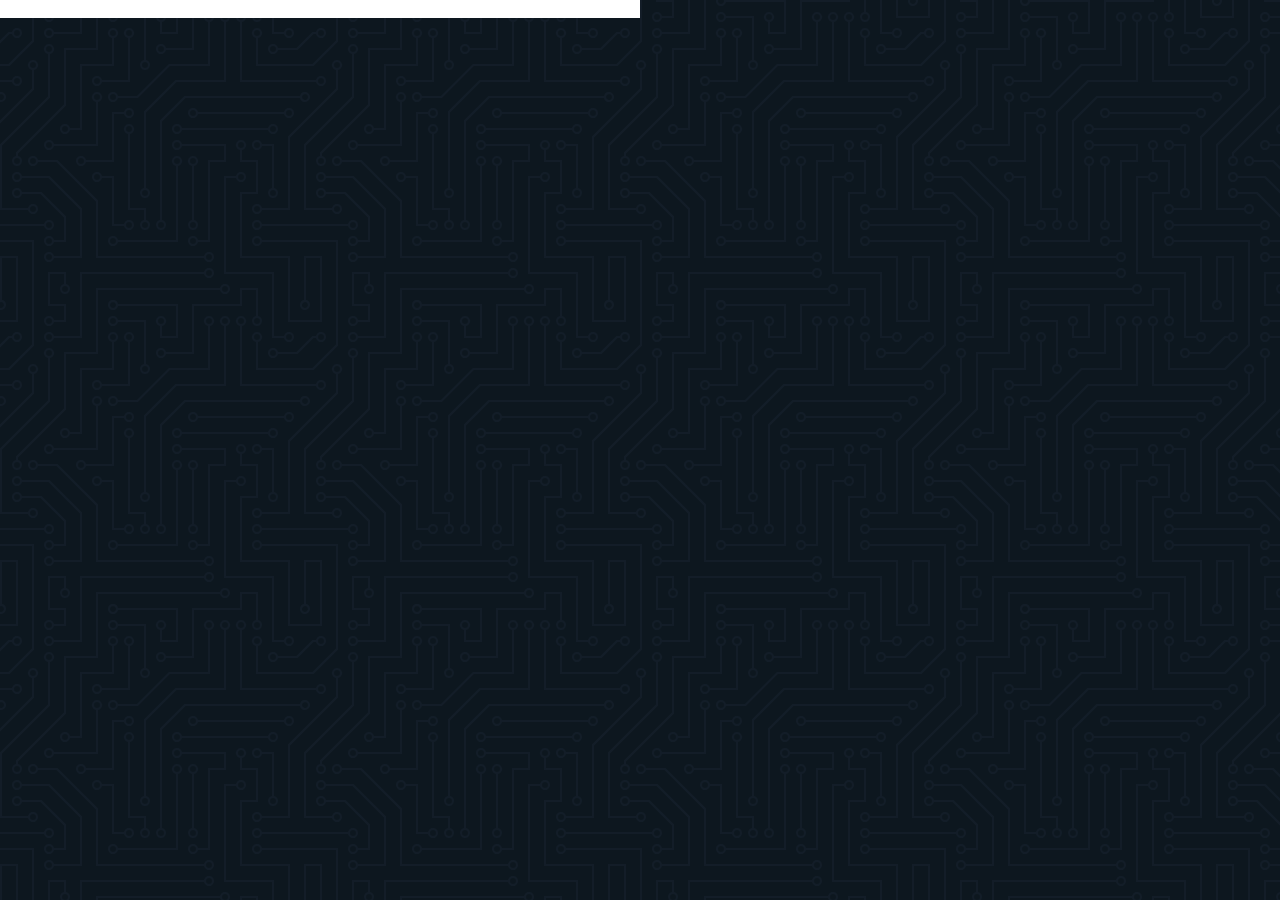
==== Register.html @ 9630e245 "New Update" ====
<!DOCTYPE html>
<html lang="en">

<head>
    <meta charset="UTF-8">
    <meta name="viewport" content="width=device-width, initial-scale=1.0">
    <link rel="stylesheet" href="/Style/form.css">
    <title>Document</title>
</head>

<body>

    <div class="from_main">
        <div class="from_box">aditya</div>
    </div>


</body>

</html>
---- Style/form.css ----
@import url('https://fonts.googleapis.com/css2?family=Poppins:wght@400;600;700&display=swap');

/*------------------------Font---------------------------------*/


/*------------------------slide menu header section ------------------------------------*/

* {
    margin: 0;
    padding: 0;
    user-select: none;
}

body {
    flex-direction: column;
    display: flex;
    height: 100%;
    width: 100%;
    overflow-x: hidden;
    background-color: #0d171f;
    background-image: url("data:image/svg+xml,%3Csvg xmlns='http://www.w3.org/2000/svg' viewBox='0 0 304 304' width='304' height='304'%3E%3Cpath fill='%2315202c' fill-opacity='0.73' d='M44.1 224a5 5 0 1 1 0 2H0v-2h44.1zm160 48a5 5 0 1 1 0 2H82v-2h122.1zm57.8-46a5 5 0 1 1 0-2H304v2h-42.1zm0 16a5 5 0 1 1 0-2H304v2h-42.1zm6.2-114a5 5 0 1 1 0 2h-86.2a5 5 0 1 1 0-2h86.2zm-256-48a5 5 0 1 1 0 2H0v-2h12.1zm185.8 34a5 5 0 1 1 0-2h86.2a5 5 0 1 1 0 2h-86.2zM258 12.1a5 5 0 1 1-2 0V0h2v12.1zm-64 208a5 5 0 1 1-2 0v-54.2a5 5 0 1 1 2 0v54.2zm48-198.2V80h62v2h-64V21.9a5 5 0 1 1 2 0zm16 16V64h46v2h-48V37.9a5 5 0 1 1 2 0zm-128 96V208h16v12.1a5 5 0 1 1-2 0V210h-16v-76.1a5 5 0 1 1 2 0zm-5.9-21.9a5 5 0 1 1 0 2H114v48H85.9a5 5 0 1 1 0-2H112v-48h12.1zm-6.2 130a5 5 0 1 1 0-2H176v-74.1a5 5 0 1 1 2 0V242h-60.1zm-16-64a5 5 0 1 1 0-2H114v48h10.1a5 5 0 1 1 0 2H112v-48h-10.1zM66 284.1a5 5 0 1 1-2 0V274H50v30h-2v-32h18v12.1zM236.1 176a5 5 0 1 1 0 2H226v94h48v32h-2v-30h-48v-98h12.1zm25.8-30a5 5 0 1 1 0-2H274v44.1a5 5 0 1 1-2 0V146h-10.1zm-64 96a5 5 0 1 1 0-2H208v-80h16v-14h-42.1a5 5 0 1 1 0-2H226v18h-16v80h-12.1zm86.2-210a5 5 0 1 1 0 2H272V0h2v32h10.1zM98 101.9V146H53.9a5 5 0 1 1 0-2H96v-42.1a5 5 0 1 1 2 0zM53.9 34a5 5 0 1 1 0-2H80V0h2v34H53.9zm60.1 3.9V66H82v64H69.9a5 5 0 1 1 0-2H80V64h32V37.9a5 5 0 1 1 2 0zM101.9 82a5 5 0 1 1 0-2H128V37.9a5 5 0 1 1 2 0V82h-28.1zm16-64a5 5 0 1 1 0-2H146v44.1a5 5 0 1 1-2 0V18h-26.1zm102.2 270a5 5 0 1 1 0 2H98v14h-2v-16h124.1zM242 149.9V160h16v34h-16v62h48v48h-2v-46h-48v-66h16v-30h-16v-12.1a5 5 0 1 1 2 0zM53.9 18a5 5 0 1 1 0-2H64V2H48V0h18v18H53.9zm112 32a5 5 0 1 1 0-2H192V0h50v2h-48v48h-28.1zm-48-48a5 5 0 0 1-9.8-2h2.07a3 3 0 1 0 5.66 0H178v34h-18V21.9a5 5 0 1 1 2 0V32h14V2h-58.1zm0 96a5 5 0 1 1 0-2H137l32-32h39V21.9a5 5 0 1 1 2 0V66h-40.17l-32 32H117.9zm28.1 90.1a5 5 0 1 1-2 0v-76.51L175.59 80H224V21.9a5 5 0 1 1 2 0V82h-49.59L146 112.41v75.69zm16 32a5 5 0 1 1-2 0v-99.51L184.59 96H300.1a5 5 0 0 1 3.9-3.9v2.07a3 3 0 0 0 0 5.66v2.07a5 5 0 0 1-3.9-3.9H185.41L162 121.41v98.69zm-144-64a5 5 0 1 1-2 0v-3.51l48-48V48h32V0h2v50H66v55.41l-48 48v2.69zM50 53.9v43.51l-48 48V208h26.1a5 5 0 1 1 0 2H0v-65.41l48-48V53.9a5 5 0 1 1 2 0zm-16 16V89.41l-34 34v-2.82l32-32V69.9a5 5 0 1 1 2 0zM12.1 32a5 5 0 1 1 0 2H9.41L0 43.41V40.6L8.59 32h3.51zm265.8 18a5 5 0 1 1 0-2h18.69l7.41-7.41v2.82L297.41 50H277.9zm-16 160a5 5 0 1 1 0-2H288v-71.41l16-16v2.82l-14 14V210h-28.1zm-208 32a5 5 0 1 1 0-2H64v-22.59L40.59 194H21.9a5 5 0 1 1 0-2H41.41L66 216.59V242H53.9zm150.2 14a5 5 0 1 1 0 2H96v-56.6L56.6 162H37.9a5 5 0 1 1 0-2h19.5L98 200.6V256h106.1zm-150.2 2a5 5 0 1 1 0-2H80v-46.59L48.59 178H21.9a5 5 0 1 1 0-2H49.41L82 208.59V258H53.9zM34 39.8v1.61L9.41 66H0v-2h8.59L32 40.59V0h2v39.8zM2 300.1a5 5 0 0 1 3.9 3.9H3.83A3 3 0 0 0 0 302.17V256h18v48h-2v-46H2v42.1zM34 241v63h-2v-62H0v-2h34v1zM17 18H0v-2h16V0h2v18h-1zm273-2h14v2h-16V0h2v16zm-32 273v15h-2v-14h-14v14h-2v-16h18v1zM0 92.1A5.02 5.02 0 0 1 6 97a5 5 0 0 1-6 4.9v-2.07a3 3 0 1 0 0-5.66V92.1zM80 272h2v32h-2v-32zm37.9 32h-2.07a3 3 0 0 0-5.66 0h-2.07a5 5 0 0 1 9.8 0zM5.9 0A5.02 5.02 0 0 1 0 5.9V3.83A3 3 0 0 0 3.83 0H5.9zm294.2 0h2.07A3 3 0 0 0 304 3.83V5.9a5 5 0 0 1-3.9-5.9zm3.9 300.1v2.07a3 3 0 0 0-1.83 1.83h-2.07a5 5 0 0 1 3.9-3.9zM97 100a3 3 0 1 0 0-6 3 3 0 0 0 0 6zm0-16a3 3 0 1 0 0-6 3 3 0 0 0 0 6zm16 16a3 3 0 1 0 0-6 3 3 0 0 0 0 6zm16 16a3 3 0 1 0 0-6 3 3 0 0 0 0 6zm0 16a3 3 0 1 0 0-6 3 3 0 0 0 0 6zm-48 32a3 3 0 1 0 0-6 3 3 0 0 0 0 6zm16 16a3 3 0 1 0 0-6 3 3 0 0 0 0 6zm32 48a3 3 0 1 0 0-6 3 3 0 0 0 0 6zm-16 16a3 3 0 1 0 0-6 3 3 0 0 0 0 6zm32-16a3 3 0 1 0 0-6 3 3 0 0 0 0 6zm0-32a3 3 0 1 0 0-6 3 3 0 0 0 0 6zm16 32a3 3 0 1 0 0-6 3 3 0 0 0 0 6zm32 16a3 3 0 1 0 0-6 3 3 0 0 0 0 6zm0-16a3 3 0 1 0 0-6 3 3 0 0 0 0 6zm-16-64a3 3 0 1 0 0-6 3 3 0 0 0 0 6zm16 0a3 3 0 1 0 0-6 3 3 0 0 0 0 6zm16 96a3 3 0 1 0 0-6 3 3 0 0 0 0 6zm0 16a3 3 0 1 0 0-6 3 3 0 0 0 0 6zm16 16a3 3 0 1 0 0-6 3 3 0 0 0 0 6zm16-144a3 3 0 1 0 0-6 3 3 0 0 0 0 6zm0 32a3 3 0 1 0 0-6 3 3 0 0 0 0 6zm16-32a3 3 0 1 0 0-6 3 3 0 0 0 0 6zm16-16a3 3 0 1 0 0-6 3 3 0 0 0 0 6zm-96 0a3 3 0 1 0 0-6 3 3 0 0 0 0 6zm0 16a3 3 0 1 0 0-6 3 3 0 0 0 0 6zm16-32a3 3 0 1 0 0-6 3 3 0 0 0 0 6zm96 0a3 3 0 1 0 0-6 3 3 0 0 0 0 6zm-16-64a3 3 0 1 0 0-6 3 3 0 0 0 0 6zm16-16a3 3 0 1 0 0-6 3 3 0 0 0 0 6zm-32 0a3 3 0 1 0 0-6 3 3 0 0 0 0 6zm0-16a3 3 0 1 0 0-6 3 3 0 0 0 0 6zm-16 0a3 3 0 1 0 0-6 3 3 0 0 0 0 6zm-16 0a3 3 0 1 0 0-6 3 3 0 0 0 0 6zm-16 0a3 3 0 1 0 0-6 3 3 0 0 0 0 6zM49 36a3 3 0 1 0 0-6 3 3 0 0 0 0 6zm-32 0a3 3 0 1 0 0-6 3 3 0 0 0 0 6zm32 16a3 3 0 1 0 0-6 3 3 0 0 0 0 6zM33 68a3 3 0 1 0 0-6 3 3 0 0 0 0 6zm16-48a3 3 0 1 0 0-6 3 3 0 0 0 0 6zm0 240a3 3 0 1 0 0-6 3 3 0 0 0 0 6zm16 32a3 3 0 1 0 0-6 3 3 0 0 0 0 6zm-16-64a3 3 0 1 0 0-6 3 3 0 0 0 0 6zm0 16a3 3 0 1 0 0-6 3 3 0 0 0 0 6zm-16-32a3 3 0 1 0 0-6 3 3 0 0 0 0 6zm80-176a3 3 0 1 0 0-6 3 3 0 0 0 0 6zm16 0a3 3 0 1 0 0-6 3 3 0 0 0 0 6zm-16-16a3 3 0 1 0 0-6 3 3 0 0 0 0 6zm32 48a3 3 0 1 0 0-6 3 3 0 0 0 0 6zm16-16a3 3 0 1 0 0-6 3 3 0 0 0 0 6zm0-32a3 3 0 1 0 0-6 3 3 0 0 0 0 6zm112 176a3 3 0 1 0 0-6 3 3 0 0 0 0 6zm-16 16a3 3 0 1 0 0-6 3 3 0 0 0 0 6zm0 16a3 3 0 1 0 0-6 3 3 0 0 0 0 6zm0 16a3 3 0 1 0 0-6 3 3 0 0 0 0 6zM17 180a3 3 0 1 0 0-6 3 3 0 0 0 0 6zm0 16a3 3 0 1 0 0-6 3 3 0 0 0 0 6zm0-32a3 3 0 1 0 0-6 3 3 0 0 0 0 6zm16 0a3 3 0 1 0 0-6 3 3 0 0 0 0 6zM17 84a3 3 0 1 0 0-6 3 3 0 0 0 0 6zm32 64a3 3 0 1 0 0-6 3 3 0 0 0 0 6zm16-16a3 3 0 1 0 0-6 3 3 0 0 0 0 6z'%3E%3C/path%3E%3C/svg%3E");
}

.from_box {
    background-color: white;
    color: white;
    height: 50%;
    width: 50%;
}
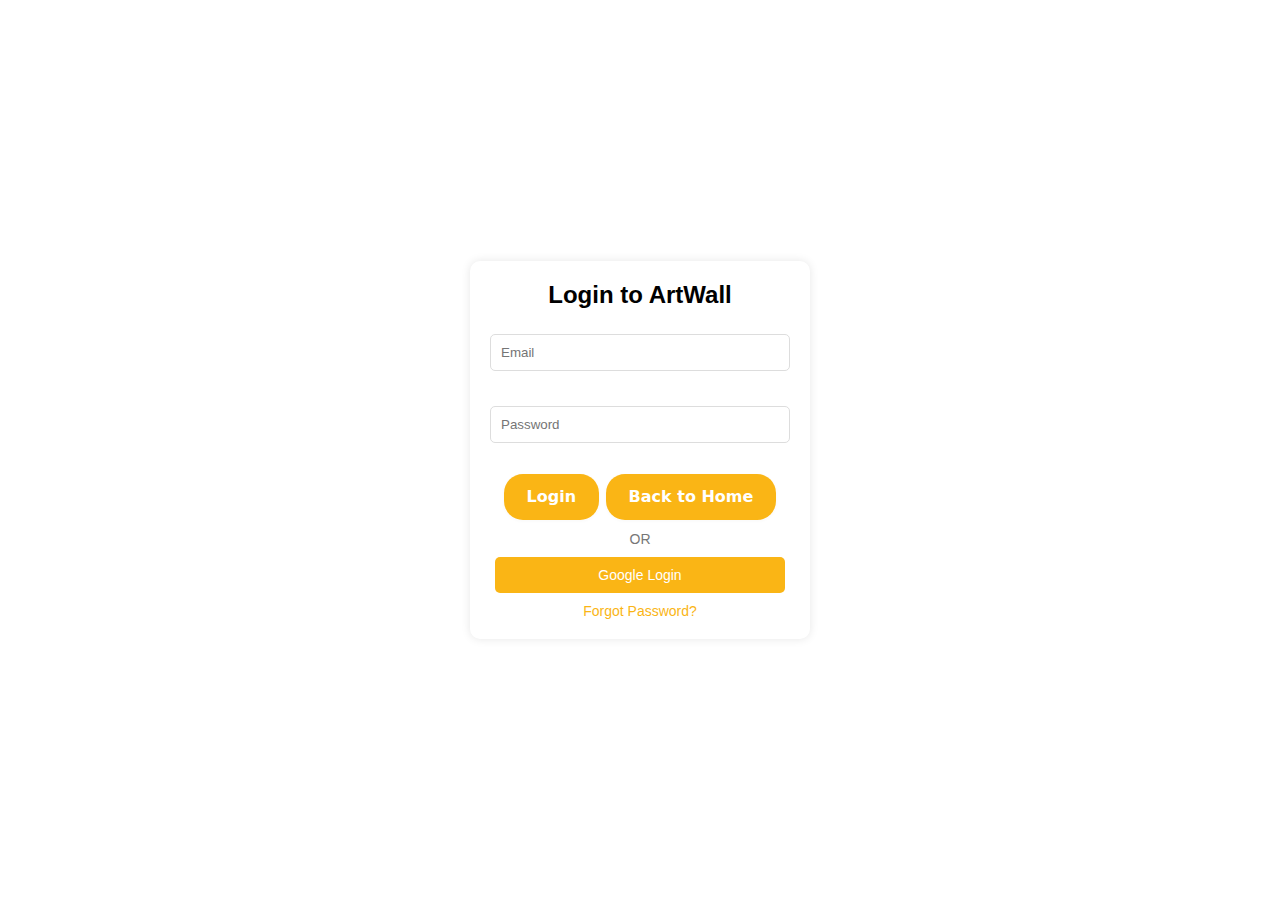
==== commit d7ab0ccb: "image update" ====
--- a/Register.html
+++ b/Register.html
@@ -2,19 +2,139 @@
 <html lang="en">
 
 <head>
-    <meta charset="UTF-8">
-    <meta name="viewport" content="width=device-width, initial-scale=1.0">
-    <link rel="stylesheet" href="/Style/form.css">
-    <title>Document</title>
+    <meta content='width=device-width; initial-scale=1.0; maximum-scale=1.0; user-scalable=0;' name='viewport' />
+    <meta name="viewport" content="width=device-width" />
+    <title>Login - ArtWall</title>
+    <link rel="stylesheet" href="Style/Home.css">
+    <style>
+        body {
+            background-color: #fff;
+            /* Use your existing background color */
+        }
+        
+        .login-container {
+            display: flex;
+            flex-direction: column;
+            align-items: center;
+            justify-content: center;
+            height: 100vh;
+        }
+        
+        .login-box {
+            background-color: #fff;
+            padding: 20px;
+            border-radius: 10px;
+            box-shadow: 0 0 10px rgba(0, 0, 0, 0.1);
+            width: 300px;
+            text-align: center;
+        }
+        
+        .login-box h2 {
+            font-size: 24px;
+            margin-bottom: 20px;
+            color: #000;
+        }
+        
+        .input-group {
+            margin-bottom: 20px;
+        }
+        
+        .input-group input {
+            width: 100%;
+            padding: 10px;
+            margin-top: 5px;
+            margin-bottom: 10px;
+            border: 1px solid #ddd;
+            border-radius: 5px;
+            box-sizing: border-box;
+        }
+        
+        .login-button {
+            background-color: #FAB515;
+            color: #fff;
+            padding: 10px;
+            border: none;
+            border-radius: 5px;
+            cursor: pointer;
+            font-size: 16px;
+        }
+        
+        .login-button:hover {
+            background-color: #000000;
+        }
+        
+        .or-text {
+            margin: 10px 0;
+            font-size: 14px;
+            color: #777;
+        }
+        
+        .social-buttons {
+            display: flex;
+            justify-content: space-between;
+        }
+        
+        .social-button {
+            background-color: #FAB515;
+            color: #fff;
+            padding: 10px;
+            border: none;
+            border-radius: 5px;
+            cursor: pointer;
+            flex: 1;
+            margin: 0 5px;
+            font-size: 14px;
+        }
+        
+        .social-button:hover {
+            background-color: #000000;
+        }
+        
+        .forgot-password {
+            color: #FAB515;
+            font-size: 14px;
+            text-decoration: none;
+            margin-top: 10px;
+            display: block;
+        }
+        
+        .forgot-password:hover {
+            color: #000000;
+        }
+    </style>
 </head>
 
 <body>
-
-    <div class="from_main">
-        <div class="from_box">aditya</div>
+    <div class="login-container">
+        <div class="login-box">
+            <h2>Login to ArtWall</h2>
+            <div class="input-group">
+                <input type="email" placeholder="Email" required>
+            </div>
+            <div class="input-group">
+                <input type="password" placeholder="Password" required>
+            </div>
+            <button class="button-5" role="button" onclick="redirectToTargetPage()">Login</button>
+            <button class="button-5" role="button" onclick="goBack()">Back to Home</button>
+            <div class="or-text">OR</div>
+            <div class="social-buttons">
+                <button class="social-button" role="button">Google Login</button>
+            </div>
+            <a href="#" class="forgot-password">Forgot Password?</a>
+        </div>
     </div>
 
+    <script>
+        function redirectToTargetPage() {
+            // Replace 'target-page.html' with the actual URL of the page you want to redirect to
+            window.location.href = 'index.html';
+        }
 
+        function goBack() {
+            // Navigate back to the home page
+            window.location.href = 'index.html';
+        }
+    </script>
 </body>
 
 </html>--- a/Style/Home.css
+++ b/Style/Home.css
@@ -0,0 +1,310 @@
+     @import url('https://fonts.googleapis.com/css2?family=Poppins:wght@400;600;700&display=swap');
+     /*------------------------Font---------------------------------*/
+     /*------------------------slide menu header section ------------------------------------*/
+     
+      :root {
+         --blue: rgba(3, 3, 19, 0.687);
+     }
+     
+     * {
+         margin: 0;
+         padding: 0;
+         user-select: none;
+         font-family: 'Roboto', sans-serif;
+     }
+     
+     body {
+         position: relative;
+         flex-direction: column;
+         display: flex;
+         height: 100%;
+         width: 100%;
+         overflow-x: hidden;
+     }
+     
+     .nevbar {
+         display: flex;
+         align-items: center;
+         margin-top: 15px;
+         margin-left: 15px;
+         padding-right: 1%;
+         padding-bottom: 10px;
+     }
+     
+     .logo {
+         display: flex;
+         align-items: center;
+         margin-right: 2%;
+     }
+     
+     .search_box {
+         display: flex;
+         align-items: center;
+         background-color: #F2F2F2;
+         border-radius: 15px;
+         width: 100%;
+         cursor: pointer;
+         height: 40px;
+         padding-right: 10px;
+         padding-left: 10px;
+     }
+     
+     .search_box input {
+         border: none;
+         background-color: #F2F2F2;
+         outline-style: none;
+         margin-left: 5px;
+         margin-right: 20px;
+         width: 100%;
+         height: 100%;
+         font-size: 20px;
+         color: #464646;
+     }
+     
+     .nevbar .logo img {
+         height: 40px;
+         width: 80px;
+     }
+     
+     .nevbar .logo span {
+         font-size: 30px;
+         font-weight: 600;
+     }
+     
+     .log_2 {
+         color: #FAB515;
+     }
+     
+     .menu_box {
+         display: flex;
+         align-items: center;
+         margin-left: 1%;
+     }
+     
+     .nevbar .Home_profile img {
+         display: none;
+         height: 50px;
+         width: 50px;
+     }
+     
+     .menu_box {
+         width: 100%;
+     }
+     
+     .menu_box span {
+         padding: 10px;
+         cursor: pointer;
+         text-decoration: none;
+         font-weight: 600;
+     }
+     
+     .menu_box span:hover {
+         color: #FAB515;
+     }
+     /* CSS */
+     
+     .button-5 {
+         align-items: center;
+         background-clip: padding-box;
+         background-color: #FAB515;
+         border: 1px solid transparent;
+         border-radius: 20px;
+         box-shadow: rgba(0, 0, 0, 0.02) 0 1px 3px 0;
+         box-sizing: border-box;
+         color: #fff;
+         cursor: pointer;
+         display: inline-flex;
+         font-family: system-ui, -apple-system, system-ui, "Helvetica Neue", Helvetica, Arial, sans-serif;
+         font-size: 16px;
+         font-weight: 600;
+         justify-content: center;
+         line-height: 1.25;
+         margin: 0;
+         min-height: 3rem;
+         padding: calc(.875rem - 1px) calc(1.5rem - 1px);
+         position: relative;
+         text-decoration: none;
+         transition: all 250ms;
+         user-select: none;
+         -webkit-user-select: none;
+         touch-action: manipulation;
+         vertical-align: baseline;
+         width: auto;
+     }
+     
+     .button-5:hover,
+     .button-5:focus {
+         background-color: #000000;
+         box-shadow: rgba(0, 0, 0, 0.1) 0 4px 12px;
+     }
+     
+     .button-5:hover {
+         transform: translateY(-1px);
+     }
+     
+     .button-5:active {
+         background-color: #000000;
+         box-shadow: rgba(0, 0, 0, .06) 0 2px 4px;
+         transform: translateY(0);
+     }
+     
+     .line {
+         width: 100%;
+         height: 1px;
+         background-color: rgb(229, 226, 226);
+         border-radius: 5px;
+     }
+     /*test/*/
+     
+     .image-grid {
+         column-count: 4;
+         column-gap: 16px;
+         margin: 16px;
+     }
+     
+     .image {
+         margin-bottom: 16px;
+         border-radius: 8px;
+         overflow: hidden;
+         position: relative;
+     }
+     
+     .image img {
+         width: 100%;
+         height: auto;
+         display: block;
+     }
+     
+     .download-icon {
+         position: absolute;
+         bottom: 10px;
+         right: 10px;
+         color: rgb(255, 255, 255);
+         background-color: #FAB515;
+         padding: 9px 10px 9px 10px;
+         border-radius: 50%;
+         display: none;
+     }
+     
+     .image:hover .download-icon {
+         display: block;
+     }
+     /* Mobile responsiveness */
+     
+     @media only screen and (max-width: 600px) {
+         .nevbar {
+             flex-direction: column;
+             align-items: center;
+         }
+         .logo {
+             margin-bottom: 10px;
+             margin-right: 0;
+         }
+         .search_box {
+             width: 100%;
+             margin-bottom: 10px;
+         }
+         .nevbar .logo img {
+             height: 30px;
+             width: 60px;
+         }
+         .nevbar .logo span {
+             font-size: 24px;
+         }
+         .search_box input {
+             font-size: 16px;
+         }
+         .menu_box {
+             width: 100%;
+             justify-content: center;
+             margin-bottom: 10px;
+         }
+         .menu_box span {
+             padding: 10px;
+             margin-right: 10px;
+         }
+         .nevbar .Home_profile img {
+             display: inline-block;
+         }
+         .line {
+             margin: 10px 0;
+         }
+         .image-grid {
+             display: flex;
+             flex-wrap: wrap;
+             justify-content: space-between;
+             margin: 8px;
+         }
+         .image {
+             width: 48%;
+             /* Adjust as needed */
+             margin-bottom: 8px;
+         }
+         .download-icon {
+             bottom: 5px;
+             right: 5px;
+             padding: 5px;
+         }
+     }
+     /*------------------Nav-----------------------*/
+     
+     @media only screen and (max-width: 600px) {
+         .nevbar {
+             flex-direction: column;
+             align-items: center;
+         }
+         .logo {
+             margin-bottom: 10px;
+             margin-right: 0;
+         }
+         .search_box {
+             width: 90%;
+             margin-bottom: 10px;
+         }
+         .nevbar .logo img {
+             height: 30px;
+             width: 60px;
+         }
+         .nevbar .logo span {
+             font-size: 24px;
+         }
+         .search_box input {
+             font-size: 16px;
+         }
+         .menu_box {
+             display: none;
+             width: 100%;
+             justify-content: center;
+             margin-bottom: 10px;
+         }
+         .menu_box span {
+             padding: 8px;
+             margin: 0 5px;
+         }
+         .nevbar .Home_profile img {
+             display: inline-block;
+             margin-top: 10px;
+         }
+         .line {
+             margin: 10px 0;
+         }
+         .image-grid {
+             column-count: 2;
+             column-gap: 8px;
+             margin: 8px;
+         }
+         .image {
+             margin-bottom: 8px;
+         }
+         .download-icon {
+             bottom: 5px;
+             right: 5px;
+             padding: 5px;
+         }
+         .Home_profile {
+             display: none;
+         }
+         .button-5 {
+             display: none;
+         }
+     }